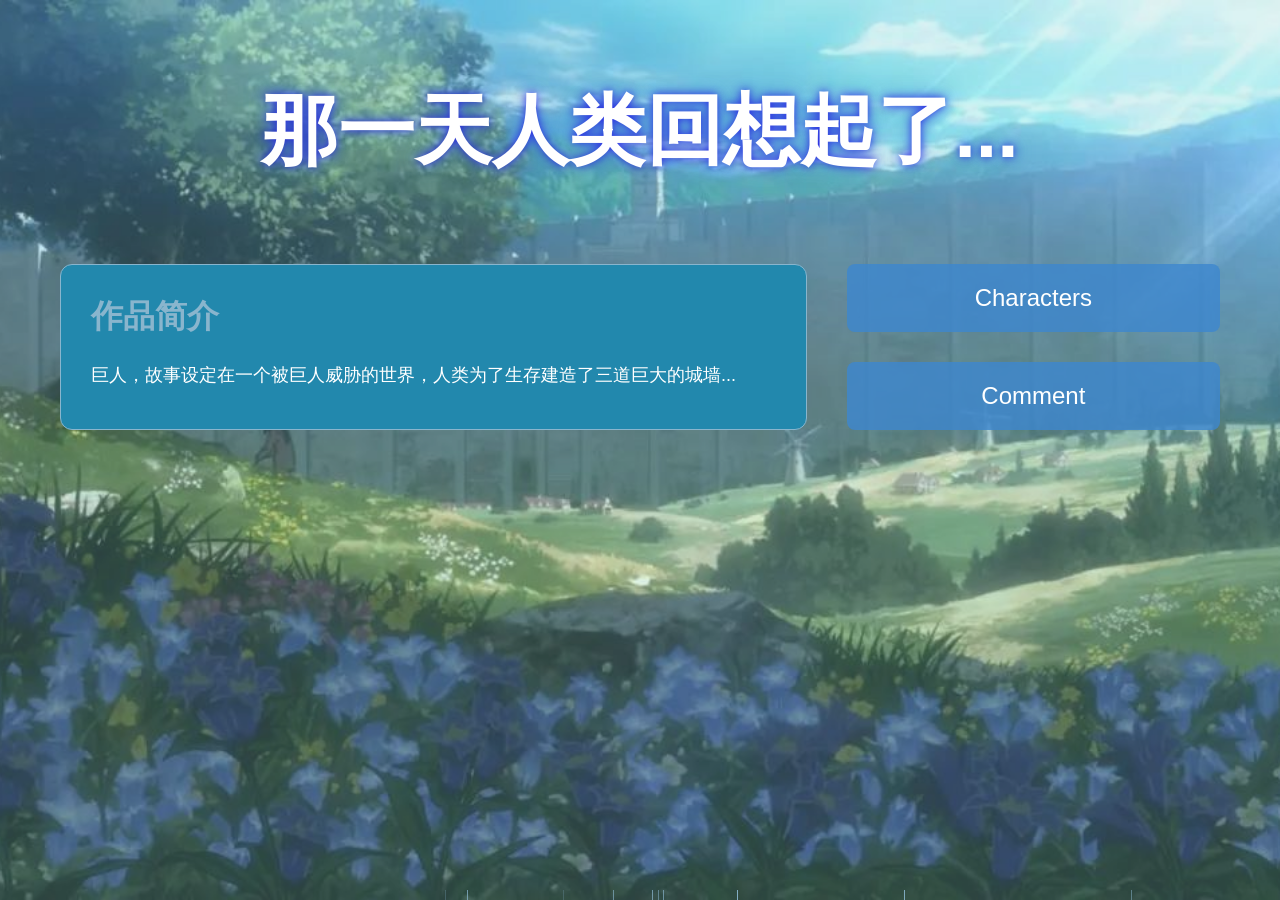
==== index.html @ 9d07908d "Add files via upload" ====
<!DOCTYPE html>
<html lang="zh-CN">
<head>
  <meta charset="UTF-8">
  <meta name="viewport" content="width=device-width, initial-scale=1.0">
  <title>进击的巨人 - 首页</title>
  <link rel="stylesheet" href="通用.css">
  <link rel="stylesheet" href="1.css">
</head>
<body>
  <!-- 背景图容器 -->
  <div class="bg-container">
    <img src="1.jpeg" alt="进击的巨人背景" class="bg-img">
  </div>

  <!-- 主要内容 -->
  <div class="main-content">
    <h1 class="main-title">那一天人类回想起了...</h1>
    
    <div class="content-grid">
      <!-- 简介区域 -->
      <div class="intro-section">
        <h2>作品简介</h2>
        <p class="intro-text">
          <!-- 此处预留简介位置，后续自行编辑 -->
          巨人，故事设定在一个被巨人威胁的世界，人类为了生存建造了三道巨大的城墙...
        </p>
      </div>

      <!-- 右侧功能区 -->
      <div class="right-section">
        <!-- 角色介绍按钮 -->
        <a href="2 index.html" class="btn character-btn">Characters</a>
        
        <!-- 交流按钮 -->
        <a href="3 index.html" class="btn comment-btn">Comment</a>
      </div>
    </div>
  </div>


  <script src="1.js"></script>
</body>
</html>
---- 通用.css ----
/* 全局重置 */
* {
  margin: 0;
  padding: 0;
  box-sizing: border-box;
  font-family: "Microsoft Yahei", sans-serif;
}

/* 蓝色系主题变量 */
:root {
  --primary-blue: #2518e4e6;
  --secondary-blue: #3e87cfd0;
  --light-blue: #89b5cd;
  --dark-blue: #94d5d7;
  --transparent-blue: rgb(34, 136, 173);
}

body {
  background-color: var(--dark-blue);
  color: white;
  overflow-x: hidden;
}

/* 按钮通用样式 */
.btn {
  display: inline-block;
  padding: 12px 24px;
  background-color: var(--secondary-blue);
  color: white;
  border: none;
  border-radius: 8px;
  cursor: pointer;
  font-size: 18px;
  text-decoration: none;
  transition: all 0.3s ease;
}

.btn:hover {
  background-color: var(--primary-blue);
  transform: translateY(-2px);
  box-shadow: 0 4px 12px rgba(0, 0, 0, 0.2);
}

/* 容器通用样式 */
.container {
  max-width: 1200px;
  margin: 0 auto;
  padding: 0 20px;
}
---- 1.css ----
/* 背景图样式 */
.bg-container {
  position: fixed;
  top: 0;
  left: 0;
  width: 100%;
  height: 100%;
  z-index: -1;
}

.bg-img {
  width: 100%;
  height: 100%;
  object-fit: cover;
  opacity: 0.7; /* 背景图微微透明 */
}

/* 主标题样式 */
.main-title {
  text-align: center;
  font-size: 6vw; /* 响应式大字体 */
  color: white;
  text-shadow: 0 0 10px var(--primary-blue), 0 0 20px var(--secondary-blue);
  margin: 80px 0;
  position: relative;
  z-index: 1;
}

/* 内容网格布局 */
.content-grid {
  display: grid;
  grid-template-columns: 2fr 1fr;
  gap: 40px;
  margin: 0 auto 120px;
  max-width: 1200px;
  padding: 0 20px;
  position: relative;
  z-index: 1;
}

/* 简介区域样式 */
.intro-section {
  background-color: var(--transparent-blue);
  padding: 30px;
  border-radius: 12px;
  backdrop-filter: blur(8px);
  border: 1px solid var(--light-blue);
}

.intro-section h2 {
  font-size: 32px;
  margin-bottom: 20px;
  color: var(--light-blue);
}

.intro-text {
  font-size: 18px;
  line-height: 1.8;
  color: white;
}

/* 右侧功能区样式 */
.right-section {
  display: flex;
  flex-direction: column;
  gap: 30px;
  justify-content: center;
}

.character-btn, .comment-btn {
  width: 100%;
  text-align: center;
  padding: 20px 0;
  font-size: 24px;
}

/* 响应式适配 */
@media (max-width: 768px) {
  .content-grid {
    grid-template-columns: 1fr;
  }
  
  .main-title {
    font-size: 8vw;
    margin: 40px 0;
  }
}
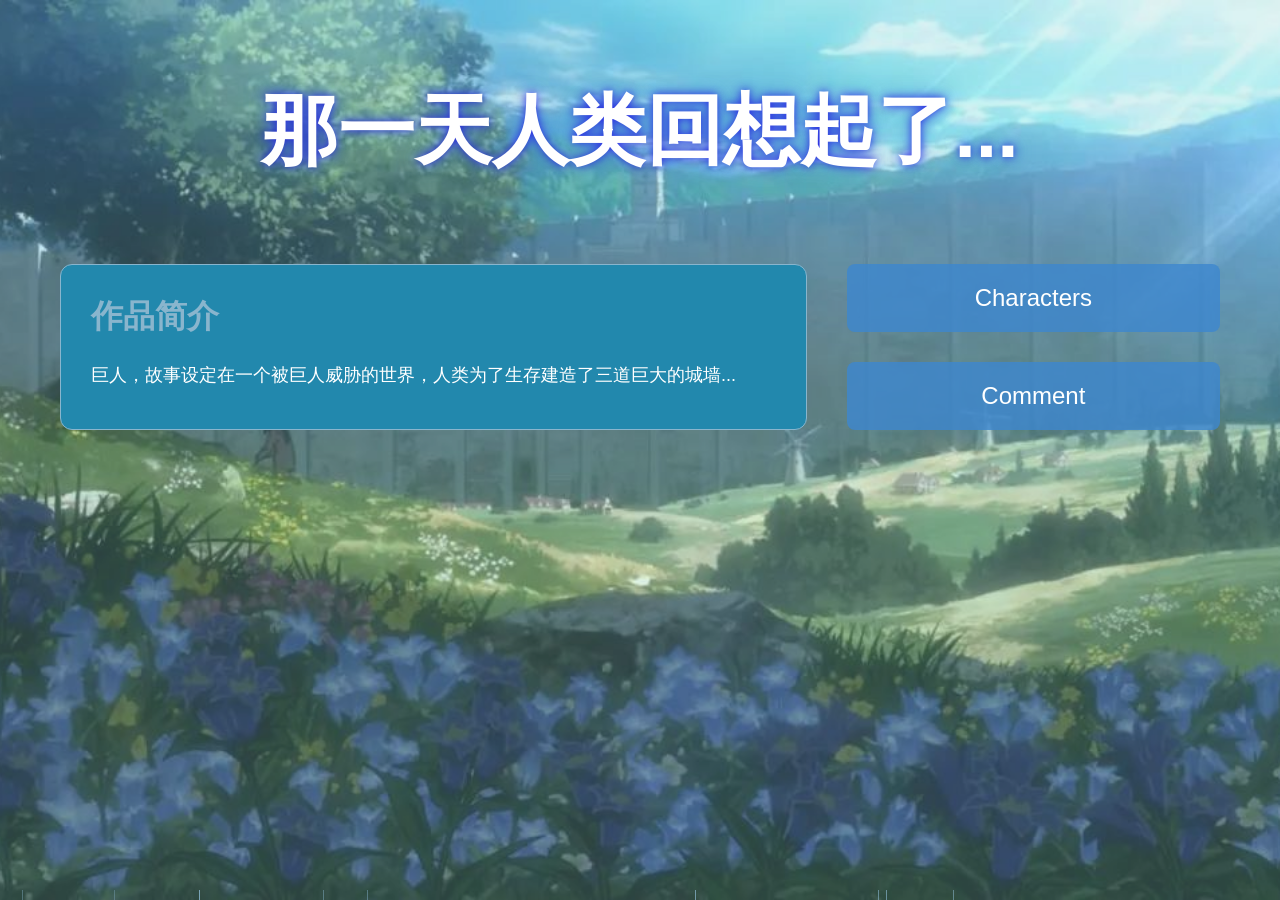
==== commit 11d4cbd5: "Update index.html" ====
--- a/index.html
+++ b/index.html
@@ -41,4 +41,4 @@
 
   <script src="1.js"></script>
 </body>
-</html>+</html>
